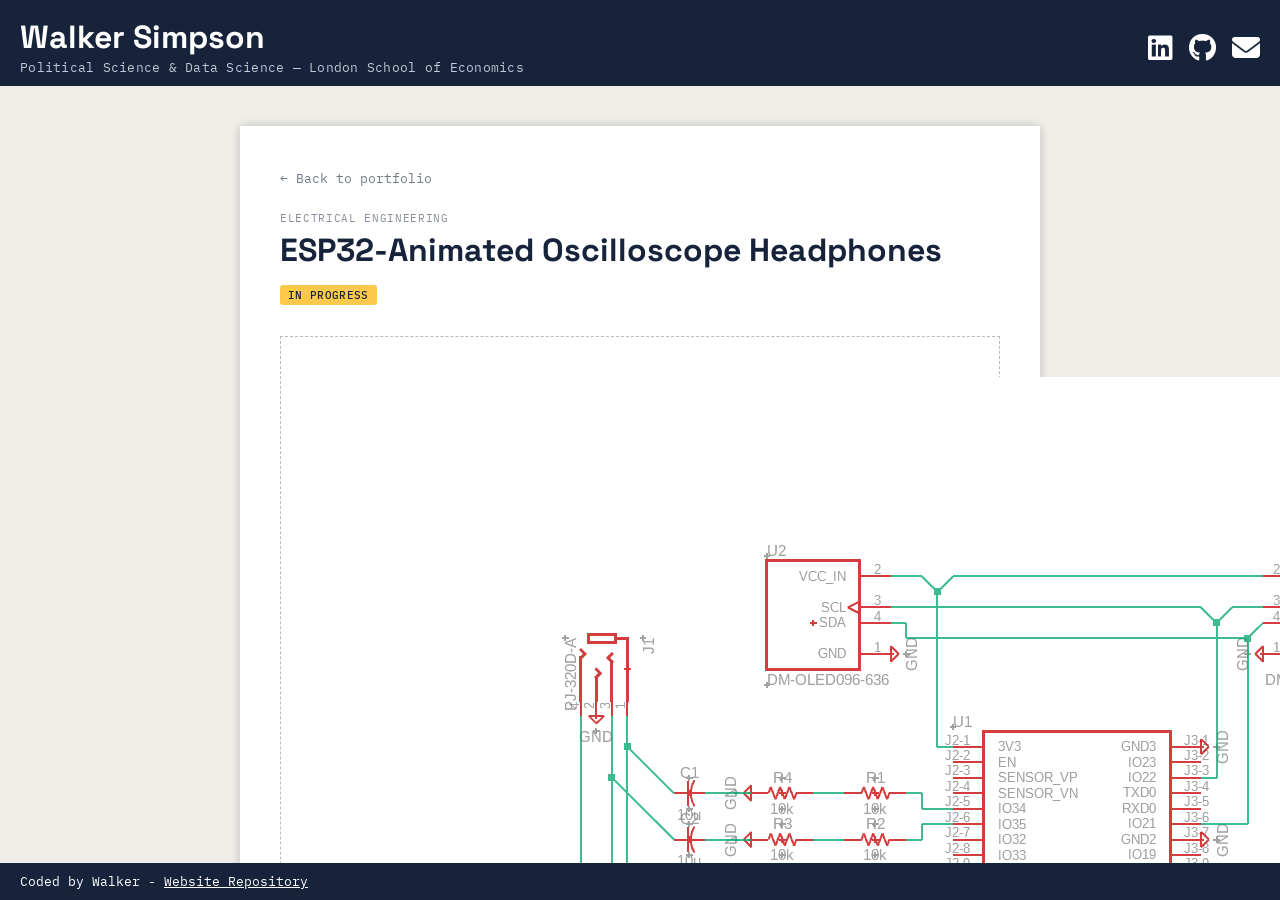
==== Oscilloscope-Project.html @ 9dd9ed42 "testing image" ====
<!DOCTYPE html>
<html>
  <head>
    <meta charset="UTF-8">
    <meta name="viewport" content="width=device-width, initial-scale=1.0">
    <link rel="preconnect" href="https://fonts.googleapis.com">
    <link rel="preconnect" href="https://fonts.gstatic.com" crossorigin>
    <link href="https://fonts.googleapis.com/css2?family=Space+Grotesk:wght@400;700&family=Source+Serif+4:opsz,wght@8..60,400;600&family=IBM+Plex+Mono:wght@400;500&display=swap" rel="stylesheet">
    <title>ESP32 Oscilloscope Headphones — Walker Simpson</title>
    <link rel="stylesheet" href="style.css">
    <link rel="stylesheet" href="https://cdnjs.cloudflare.com/ajax/libs/font-awesome/6.5.0/css/all.min.css">
  </head>
  <body>
    <div class="header">
      <div class="header-text">
        <h1>Walker Simpson</h1>
        <p class="header-tagline">Political Science & Data Science — London School of Economics</p>
      </div>
      <div class="header-icons">
        <a href="https://www.linkedin.com/in/walker-simpson-a524122a1" target="_blank" aria-label="LinkedIn">
          <i class="fa-brands fa-linkedin"></i>
        </a>
        <a href="https://github.com/WalkerSimpson1" target="_blank" aria-label="GitHub">
          <i class="fa-brands fa-github"></i>
        </a>
        <a href="mailto:walkerwusimpson@gmail.com" aria-label="Email">
          <i class="fa-solid fa-envelope"></i>
        </a>
      </div>
    </div>

    <main class="project-page">
      <div class="project-page-content">
        <a class="back-link" href="index.html">&larr; Back to portfolio</a>

        <p class="project-subject">Electrical Engineering</p>
        <h1 class="project-page-title">ESP32-Animated Oscilloscope Headphones</h1>
        <span class="status-tag status-in-progress">In Progress</span>

        <section class="project-body">
          <p><!-- add project write-up here --></p>
        </section>

        <section class="project-media">
          <p class="media-placeholder"><img src="oscilloscope_schematic.png" alt="Oscilloscope Schematic"></p>
        </section>
      </div>
    </main>

    <div class="footer">
      Coded by Walker - <a href="https://github.com/WalkerSimpson1/WalkerSimpson1.github.io" target="_blank">Website Repository</a>
    </div>
  </body>
</html>
---- style.css ----
:root {
  --ink: #16233B;
  --paper: #EFEEE9;
  --accent: #3457D5;
}

          body {
            font-family: 'Source Serif 4', serif;
            margin: 0;
            padding: 0;
            background-color: var(--paper);
            display: flex;
            flex-direction: column;
            height: 100dvh;
            overflow: hidden;
          }  

          html {
            margin: 0;
            padding: 0;
          }


      .header {
        display: flex;
        align-items: center;
        justify-content: space-between;
      }

      .header-text {
        display: flex;
        flex-direction: column;
        gap: 4px;
      }

      .header-tagline {
        font-family: 'IBM Plex Mono', monospace;
        font-size: 13px;
        font-weight: 400;
        color: #c3c9d4;
        margin: 0;
        letter-spacing: 0.02em;
      }

      .header-icons {
        display: flex;
        gap: 16px;
      }

      .header-icons a {
        color: white;
        font-size: 28px;
        text-decoration: none;
        transition: opacity 0.2s ease, transform 0.2s ease;
      }

      .header-icons a:hover {
        opacity: 0.75;
        transform: translateY(-2px);
      }

          nav ul {
            list-style: none;
            display: flex;
            flex-direction: column;
            gap: 10px;
            width: 100%;
            padding: 0;
          }

          .index-nav {
              width: 340px;
              flex-shrink: 0;
              padding: 20px;
              box-sizing: border-box;
              background-color: white;
              box-shadow: 0 0 10px rgba(0,0,0,0.2);
              display: flex;
              flex-direction: column;
              min-height: 0;
            }

          nav {
            padding: 0;
          }

          nav ul li {
              padding: 12px 40px 12px 16px;
              border: 2px solid var(--ink);
              background-color: white;
              color: var(--ink);
              font-family: 'Space Grotesk', sans-serif;
              font-weight: 700;
              font-size: 18px;
              text-align: left;
              position: relative;
              transition: box-shadow 0.3s ease;
            }

        .nav-label::after {
          content: "";
          position: absolute;
          top: 50%;
          right: 0;
          width: 8px;
          height: 8px;
          border-right: 2px solid var(--ink);
          border-bottom: 2px solid var(--ink);
          transform: translateY(-60%) rotate(45deg);
          transition: transform 0.3s ease;
          z-index: 1;
        }

            .nav-scroll > ul > li:hover {
              border-color: var(--accent);
              box-shadow: inset 0 0 0 2px var(--accent);
            }

          nav ul li.open .nav-label::after {
            transform: translateY(-40%) rotate(-135deg);
          }

          nav ul li.dimmed {
            opacity: 0.5;
            transition: opacity 0.3s ease;
          }

      .dropdown {
          display: block;
          position: static;
          width: 100%;
          list-style: none;
          padding: 0;
          margin: 0;
          max-height: 0;
          overflow: hidden;
          transition: max-height 1.2s ease;
          box-sizing: border-box;
        }

      .dropdown li{
          text-align: left;
          white-space: normal;
          font-family: 'Space Grotesk', sans-serif;
          font-weight: 700;
          font-size: 14px;
          overflow: hidden;
          border: 1px solid var(--ink);
          border-top: none;
          background-color: white;
          padding: 10px 12px;
          box-sizing: border-box;
        }

      .dropdown li a{
          display: flex;
          flex-direction: column;
          align-items: flex-start;
          gap: 6px;
          width: 100%;
          box-sizing: border-box;
          padding: 0;
          color: inherit;
          text-decoration: none;
        }
      
      .dropdown li::after, .dropdown li::before {
        display: none;
      }

      .dropdown li:hover {
        border-color: var(--accent);
        box-shadow: inset 0 0 0 2px var(--accent);
      }

                .status-tag {
            font-family: 'IBM Plex Mono', monospace;
            font-size: 11px;
            font-weight: 500;
            text-transform: uppercase;
            letter-spacing: 0.03em;
            padding: 3px 8px;
            border-radius: 3px;
            align-self: flex-start;
          }

          .status-complete {
            color: #1a7a4c;
            background-color: #e3f5ec;
          }

          .status-in-progress {
            color: var(--ink);
            background-color: #fbc94c;
          }

          .nav-scroll {
              flex: 1;
              min-height: 0;
              overflow-y: auto;
            }

    .header {
        background-color: var(--ink);
        padding: 20px 20px 10px 20px;
        margin: 0;
        overflow: hidden;
      }

      .header h1 {
          font-family: 'Space Grotesk', sans-serif;
          font-weight: 700;
          color: white;
          margin: 0;
          padding: 0;
          line-height: 1.1;
        }

     .navstrip {
        background-color: var(--paper);
        padding: 3px 20px 3px 20px;
        margin: 0;
        border-top: 4px solid var(--ink);
      }

      .nav-heading {
      display: flex;
      align-items: center;
      gap: 10px;
      font-family: 'IBM Plex Mono', monospace;
      font-size: 12px;
      font-weight: 500;
      text-transform: uppercase;
      letter-spacing: 0.08em;
      color: var(--ink);
      opacity: 0.5;
      margin: 0 0 16px 0;
    }

    .nav-heading::before,
    .nav-heading::after {
      content: "";
      flex: 1;
      height: 1px;
      background-color: var(--ink);
    }

      .nav-label {
        position: relative;
        display: block;
        width: 100%;
        padding-right: 24px;
        box-sizing: border-box;
}

      .nav-scroll {
          scrollbar-width: thin;
          scrollbar-color: var(--accent) transparent;
        }

        .nav-scroll::-webkit-scrollbar {
          width: 6px;
        }

        .nav-scroll::-webkit-scrollbar-thumb {
          background-color: var(--accent);
          border-radius: 3px;
        }

        .nav-scroll::-webkit-scrollbar-track {
          background: transparent;
        }

     .main {
        background-color: var(--paper);
        position: relative;
        display: flex;
        align-items: stretch;
        flex: 1;
        min-height: 0;
      }

    .main-content {
        background-color: white;
        width: 70%;
        max-width: 1100px;
        margin: 0 auto;
        padding: 30px;
        box-shadow: 0 0 10px rgba(0,0,0,0.2);
        z-index: 1;
        box-sizing: border-box;
        display: flex;
        flex-direction: column;
        gap: 36px;
        overflow-y: auto;
        min-height: 0;
      }

      .main-text p {
        margin-top: 0;
        font-size: clamp(15px, 0.9rem + 0.3vw, 18px);
      }

    .mtext-big {
      font-family: 'Space Grotesk', sans-serif;
      font-size: 1.5em;
      font-weight: 700;
    }

    .about-layout {
      display: flex;
      align-items: flex-start;
      gap: 28px;
    }

    .main-text {
      flex: 1;
      min-width: 0;
    }

    .main-photo {
      flex: 0 0 200px;
    }

    .main-photo img {
      width: 200px;
      height: 200px;
      object-fit: cover;
      border: 4px solid var(--ink);
      border-radius: 8px;
      display: block;
    }

        .footer {
          padding: 10px 20px;
          background-color: var(--ink);
          font-family: 'IBM Plex Mono', monospace;
          font-size: 13px;
          color: white;
          }

        .footer a{
          color: white;
          text-decoration: underline;
          }

        .footer a:hover {
          opacity: 0.75;
          }

@media (max-width: 600px) {
nav ul li {
  font-size: 14px;
  padding: 4px 8px;
  }
.about-layout {
  flex-direction: column;
}
.project-grid {
  grid-template-columns: 1fr;
}
.project-page-content {
  padding: 24px 20px;
}
}

.content-section {
  padding-bottom: 36px;
  border-bottom: 1px solid rgba(22, 35, 59, 0.12);
}

.content-section:last-child {
  padding-bottom: 0;
  border-bottom: none;
}

.section-heading {
  font-family: 'Space Grotesk', sans-serif;
  font-weight: 700;
  font-size: 1.4em;
  color: var(--ink);
  margin: 0 0 16px 0;
}

.section-placeholder {
  font-family: 'Source Serif 4', serif;
  font-style: italic;
  color: #8a8a82;
  margin: 0;
}

.project-grid {
  display: grid;
  grid-template-columns: repeat(3, 1fr);
  gap: 24px;
}

.project-card {
  display: flex;
  flex-direction: column;
  align-items: center;
  text-align: center;
  text-decoration: none;
  color: inherit;
  padding: 20px 12px;
  border: 1px solid rgba(22, 35, 59, 0.15);
  border-radius: 6px;
  box-sizing: border-box;
  transition: border-color 0.2s ease, box-shadow 0.2s ease;
}

.project-card:hover {
  border-color: var(--accent);
  box-shadow: inset 0 0 0 2px var(--accent);
}

.project-subject {
  font-family: 'IBM Plex Mono', monospace;
  font-size: 11px;
  font-weight: 400;
  text-transform: uppercase;
  letter-spacing: 0.06em;
  color: var(--ink);
  opacity: 0.5;
  margin: 0 0 6px 0;
}

.project-title {
  font-family: 'IBM Plex Mono', monospace;
  font-size: 15px;
  font-weight: 500;
  color: var(--ink);
  margin: 0 0 18px 0;
  line-height: 1.35;
}

.glyph-wrap {
  position: relative;
  width: 128px;
  height: 128px;
}

.glyph-frame {
  position: absolute;
  top: 0;
  left: 0;
  width: 100%;
  height: 100%;
  image-rendering: pixelated;
  image-rendering: crisp-edges;
  transition: opacity 0.15s ease;
}

.glyph-hover {
  opacity: 0;
}

.glyph-wrap:hover .glyph-idle,
.glyph-wrap.is-active .glyph-idle {
  opacity: 0;
}

.glyph-wrap:hover .glyph-hover,
.glyph-wrap.is-active .glyph-hover {
  opacity: 1;
}

.glyph-description {
  position: absolute;
  top: calc(100% + 8px);
  left: 50%;
  transform: translateX(-50%);
  width: max-content;
  max-width: 220px;
  min-height: 20px;
  padding: 8px 12px;
  background-color: white;
  border: 1px solid var(--ink);
  border-radius: 4px;
  font-family: 'IBM Plex Mono', monospace;
  font-size: 12px;
  color: var(--ink);
  text-align: left;
  opacity: 0;
  visibility: hidden;
  transition: opacity 0.15s ease;
  pointer-events: none;
  z-index: 5;
}

.glyph-wrap:hover .glyph-description,
.glyph-wrap.is-active .glyph-description {
  opacity: 1;
  visibility: visible;
}

.cert-strip {
  display: flex;
  gap: 20px;
  overflow-x: auto;
  padding-bottom: 8px;
  justify-content: center;
}

.cert-card {
  flex: 0 0 auto;
  width: 160px;
  border: 1px solid rgba(22, 35, 59, 0.15);
  border-radius: 0;
  padding: 16px;
  box-sizing: border-box;
  text-align: center;
  cursor: pointer;
  transition: border-color 0.2s ease, box-shadow 0.2s ease;
}

.cert-card:hover {
  border-color: var(--accent);
  box-shadow: inset 0 0 0 2px var(--accent);
}

.cert-icon {
  width: 100%;
  height: auto;
  display: block;
  margin-bottom: 12px;
}

.cert-title {
  font-family: 'IBM Plex Mono', monospace;
  font-size: 13px;
  font-weight: 500;
  color: var(--ink);
  margin: 0;
  line-height: 1.4;
}

.cert-modal-overlay {
  position: fixed;
  top: 0;
  left: 0;
  width: 100%;
  height: 100%;
  background-color: rgba(22, 35, 59, 0.85);
  display: flex;
  align-items: center;
  justify-content: center;
  opacity: 0;
  visibility: hidden;
  transition: opacity 0.2s ease;
  z-index: 100;
}

.cert-modal-overlay.open {
  opacity: 1;
  visibility: visible;
}

.cert-modal-image {
  max-width: 90vw;
  max-height: 85vh;
  box-shadow: 0 0 30px rgba(0,0,0,0.4);
}

.cert-modal-close {
  position: absolute;
  top: 24px;
  right: 32px;
  background: none;
  border: none;
  color: white;
  font-size: 40px;
  line-height: 1;
  cursor: pointer;
  padding: 0;
}



/*-----------------------------------------------------------------PROJECT-PAGE-STYLES----------------------------- */

.project-page {
  background-color: var(--paper);
  flex: 1;
  min-height: 0;
  overflow-y: auto;
  display: flex;
  justify-content: center;
  padding: 40px 20px;
  box-sizing: border-box;
}

.project-page-content {
  background-color: white;
  width: 100%;
  max-width: 800px;
  padding: 40px;
  box-shadow: 0 0 10px rgba(0,0,0,0.2);
  box-sizing: border-box;
  height: fit-content;
}

.back-link {
  display: inline-block;
  font-family: 'IBM Plex Mono', monospace;
  font-size: 13px;
  color: var(--ink);
  opacity: 0.6;
  text-decoration: none;
  margin-bottom: 24px;
  transition: opacity 0.2s ease;
}

.back-link:hover {
  opacity: 1;
  color: var(--accent);
}

.project-page-title {
  font-family: 'Space Grotesk', sans-serif;
  font-weight: 700;
  font-size: 2em;
  color: var(--ink);
  margin: 4px 0 12px 0;
  line-height: 1.2;
}

.project-body {
  margin-top: 24px;
}

.project-body p {
  font-family: 'Source Serif 4', serif;
  font-size: clamp(15px, 0.9rem + 0.3vw, 18px);
  color: var(--ink);
  line-height: 1.6;
}

.project-media {
  margin-top: 32px;
  border: 1px dashed rgba(22, 35, 59, 0.3);
  padding: 40px;
  text-align: center;
}

.media-placeholder {
  font-family: 'IBM Plex Mono', monospace;
  font-size: 13px;
  color: #8a8a82;
  font-style: italic;
  margin: 0;
}
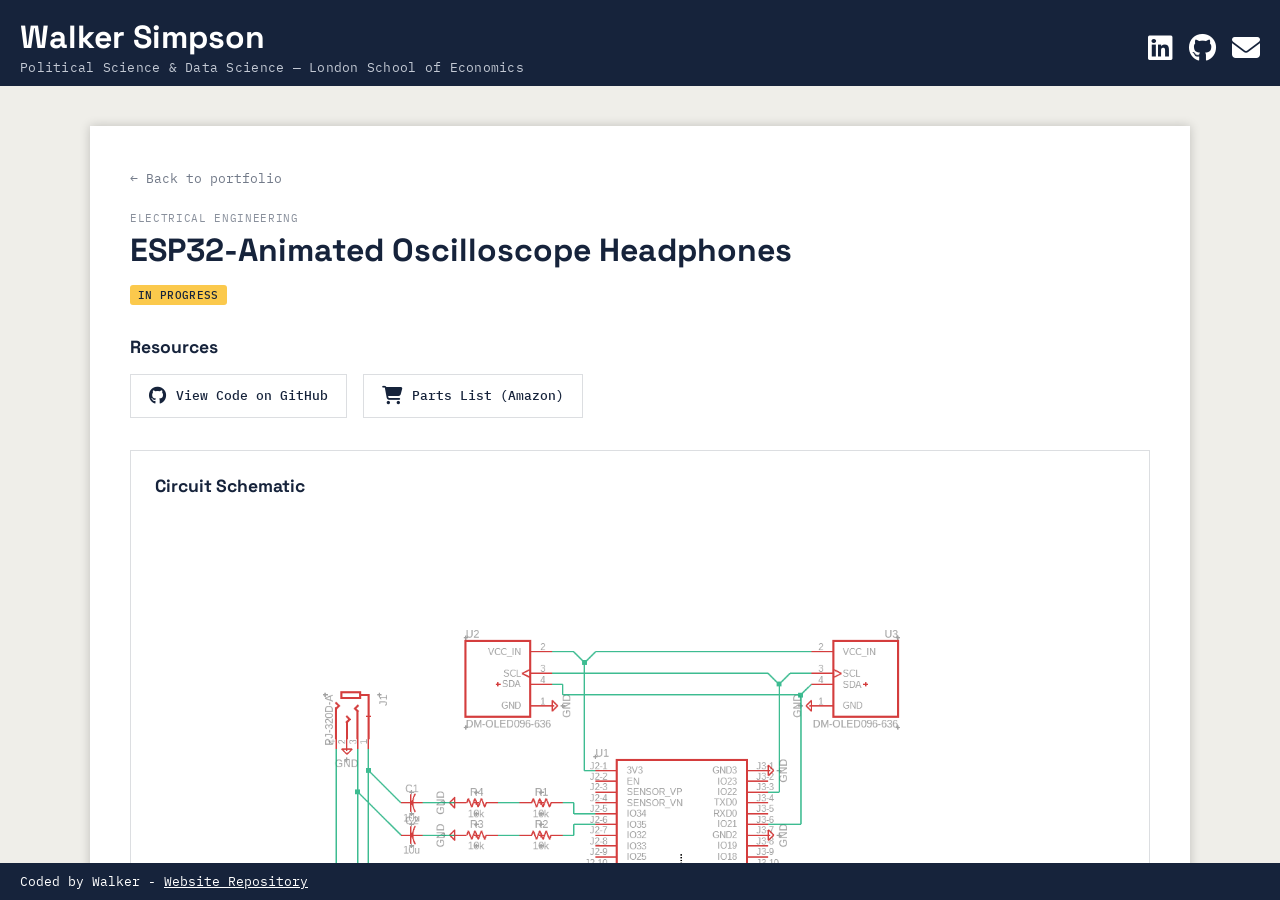
==== commit 826d47c7: "oscilloscope page finished for now" ====
--- a/Oscilloscope-Project.html
+++ b/Oscilloscope-Project.html
@@ -37,13 +37,42 @@
         <h1 class="project-page-title">ESP32-Animated Oscilloscope Headphones</h1>
         <span class="status-tag status-in-progress">In Progress</span>
 
-        <section class="project-body">
-          <p><!-- add project write-up here --></p>
-        </section>
+<section class="project-links">
+  <h3 class="media-heading">Resources</h3>
+  <div class="links-row">
+    <a class="resource-link" href="https://github.com/WalkerSimpson1/ESP32-Oscilloscope-Project">
+      <i class="fa-brands fa-github"></i>
+      <span>View Code on GitHub</span>
+    </a>
+    <a class="resource-link" href="https://share-a-cart.com/get/TOHR4">
+      <i class="fa-solid fa-cart-shopping"></i>
+      <span>Parts List (Amazon)</span>
+    </a>
+  </div>
+</section>
 
-        <section class="project-media">
-          <p class="media-placeholder"><img src="oscilloscope_schematic.png" alt="Oscilloscope Schematic"></p>
-        </section>
+<section class="project-body">
+  <p><Hello></p>
+</section>
+
+<section class="project-media">
+  <h3 class="media-heading">Circuit Schematic</h3>
+  <img class="schematic-image" src="images/oscilloscope_schematic.png" alt="Oscilloscope circuit schematic">
+</section>
+
+<section class="project-media">
+  <h3 class="media-heading">3D Part Design - Right Headphone</h3>
+  <div class="embed-wrap embed-wrap-4-3">
+    <iframe src="https://gmail6382318.autodesk360.com/shares/public/SH90d2dQT28d5b6028113441787d987d3862?mode=embed" width="1024" height="768" allowfullscreen="true" webkitallowfullscreen="true" mozallowfullscreen="true"  frameborder="0"></iframe>
+  </div>
+</section>
+
+<section class="project-media">
+  <h3 class="media-heading">Demo Video</h3>
+  <div class="embed-wrap">
+    <iframe width="560" height="315" src="https://www.youtube.com/embed/Tbw-tFc92fs?si=rKg4OU_EjXFfbk3l" title="YouTube video player" frameborder="0" allow="accelerometer; autoplay; clipboard-write; encrypted-media; gyroscope; picture-in-picture; web-share" referrerpolicy="strict-origin-when-cross-origin" allowfullscreen></iframe>
+  </div>
+</section>
       </div>
     </main>
 
--- a/style.css
+++ b/style.css
@@ -286,30 +286,44 @@
         max-width: 1100px;
         margin: 0 auto;
         padding: 30px;
+        padding-top: 10px;
         box-shadow: 0 0 10px rgba(0,0,0,0.2);
         z-index: 1;
         box-sizing: border-box;
         display: flex;
         flex-direction: column;
-        gap: 36px;
+        gap: 25px;
         overflow-y: auto;
         min-height: 0;
       }
 
       .main-text p {
-        margin-top: 0;
-        font-size: clamp(15px, 0.9rem + 0.3vw, 18px);
-      }
-
-    .mtext-big {
-      font-family: 'Space Grotesk', sans-serif;
-      font-size: 1.5em;
-      font-weight: 700;
-    }
+        font-family: 'Source Serif 4', serif;
+        font-size: 16px;
+        font-weight: 500;
+        color: var(--ink);
+        margin: 0 0 18px 0;
+        line-height: 1.35;
+      }
+
+      .main-text a {
+        color: var(--accent);
+        text-underline-offset: 2px;
+        font-weight: 550;
+        text-decoration: none;
+      }
+
+      .main-text a:visited {
+        color: var(--accent);
+      }
+
+      .main-text a:hover {
+        opacity: 0.75;
+      }
 
     .about-layout {
       display: flex;
-      align-items: flex-start;
+      align-items: center;
       gap: 28px;
     }
 
@@ -348,21 +362,72 @@
           opacity: 0.75;
           }
 
-@media (max-width: 600px) {
-nav ul li {
-  font-size: 14px;
-  padding: 4px 8px;
-  }
-.about-layout {
-  flex-direction: column;
-}
-.project-grid {
-  grid-template-columns: 1fr;
-}
-.project-page-content {
-  padding: 24px 20px;
-}
-}
+#featured-project {
+  margin-top: -24px;
+}
+
+.featured-card {
+  display: flex;
+  align-items: center;
+  gap: 18px;
+  width: 70%;
+  margin: 0 auto;
+  padding: 14px 20px;
+  border: 1px solid rgba(22, 35, 59, 0.15);
+  text-decoration: none;
+  color: inherit;
+  box-sizing: border-box;
+  transition: border-color 0.2s ease, box-shadow 0.2s ease;
+}
+
+.featured-label {
+  flex: 0 0 auto;
+  font-family: 'IBM Plex Mono', monospace;
+  font-size: 12px;
+  font-weight: 700;
+  text-transform: uppercase;
+  letter-spacing: 0.06em;
+  color: var(--ink);
+  opacity: 0.5;
+  white-space: nowrap;
+}
+
+.featured-logo {
+  flex: 0 0 auto;
+  height: 60px;
+  width: auto;
+  display: block;
+}
+
+.featured-card:hover {
+  border-color: var(--accent);
+  box-shadow: inset 0 0 0 2px var(--accent);
+}
+
+.featured-text {
+  flex: 1;
+  min-width: 0;
+  text-align: left;
+}
+
+.featured-text .project-subject {
+  white-space: nowrap;
+  overflow: hidden;
+  text-overflow: ellipsis;
+}
+
+.featured-text .project-title {
+  white-space: nowrap;
+  overflow: hidden;
+  text-overflow: ellipsis;
+  margin: 0;
+}
+
+#about {
+  border-bottom: none;
+  padding-bottom: 0;
+}
+
 
 .content-section {
   padding-bottom: 36px;
@@ -593,7 +658,7 @@
 .project-page-content {
   background-color: white;
   width: 100%;
-  max-width: 800px;
+  max-width: 1100px;
   padding: 40px;
   box-shadow: 0 0 10px rgba(0,0,0,0.2);
   box-sizing: border-box;
@@ -627,6 +692,7 @@
 
 .project-body {
   margin-top: 24px;
+  max-width: 700px;
 }
 
 .project-body p {
@@ -638,11 +704,10 @@
 
 .project-media {
   margin-top: 32px;
-  border: 1px dashed rgba(22, 35, 59, 0.3);
-  padding: 40px;
-  text-align: center;
-}
-
+  border: 1px solid rgba(22, 35, 59, 0.15);
+  padding: 24px;
+  box-sizing: border-box;
+}
 .media-placeholder {
   font-family: 'IBM Plex Mono', monospace;
   font-size: 13px;
@@ -650,3 +715,102 @@
   font-style: italic;
   margin: 0;
 }
+
+.media-heading {
+  font-family: 'Space Grotesk', sans-serif;
+  font-weight: 700;
+  font-size: 1.1em;
+  color: var(--ink);
+  margin: 0 0 16px 0;
+}
+
+.schematic-image {
+  max-width: 100%;
+  height: auto;
+  display: block;
+  margin: 0 auto;
+}
+
+.embed-wrap {
+  position: relative;
+  width: 100%;
+  aspect-ratio: 16 / 9;
+  overflow: hidden;
+  background-color: var(--paper);
+}
+
+.embed-wrap-4-3 {
+  aspect-ratio: 4 / 3;
+}
+
+.embed-wrap iframe {
+  position: absolute;
+  top: 0;
+  left: 0;
+  width: 100%;
+  height: 100%;
+  border: none;
+}
+
+.project-links {
+  margin-top: 32px;
+}
+
+.links-row {
+  display: flex;
+  gap: 16px;
+  flex-wrap: wrap;
+}
+
+.resource-link {
+  display: flex;
+  align-items: center;
+  gap: 10px;
+  padding: 12px 18px;
+  border: 1px solid rgba(22, 35, 59, 0.15);
+  text-decoration: none;
+  color: var(--ink);
+  font-family: 'IBM Plex Mono', monospace;
+  font-size: 13px;
+  font-weight: 500;
+  transition: border-color 0.2s ease, box-shadow 0.2s ease;
+}
+
+.resource-link:hover {
+  border-color: var(--accent);
+  box-shadow: inset 0 0 0 2px var(--accent);
+}
+
+.resource-link i {
+  font-size: 18px;
+}
+
+/*-----------------------------------------------------------------@media----------------------------- */
+
+@media (max-width: 600px) {
+nav ul li {
+  font-size: 14px;
+  padding: 4px 8px;
+  }
+.about-layout {
+  flex-direction: column;
+}
+.project-grid {
+  grid-template-columns: 1fr;
+}
+.project-page-content {
+  padding: 24px 20px;
+}
+.featured-card {
+  width: 100%;
+  flex-direction: column;
+  text-align: center;
+  padding: 20px;
+}
+.featured-text {
+  text-align: center;
+}
+.featured-label {
+  order: -1;
+}
+}
